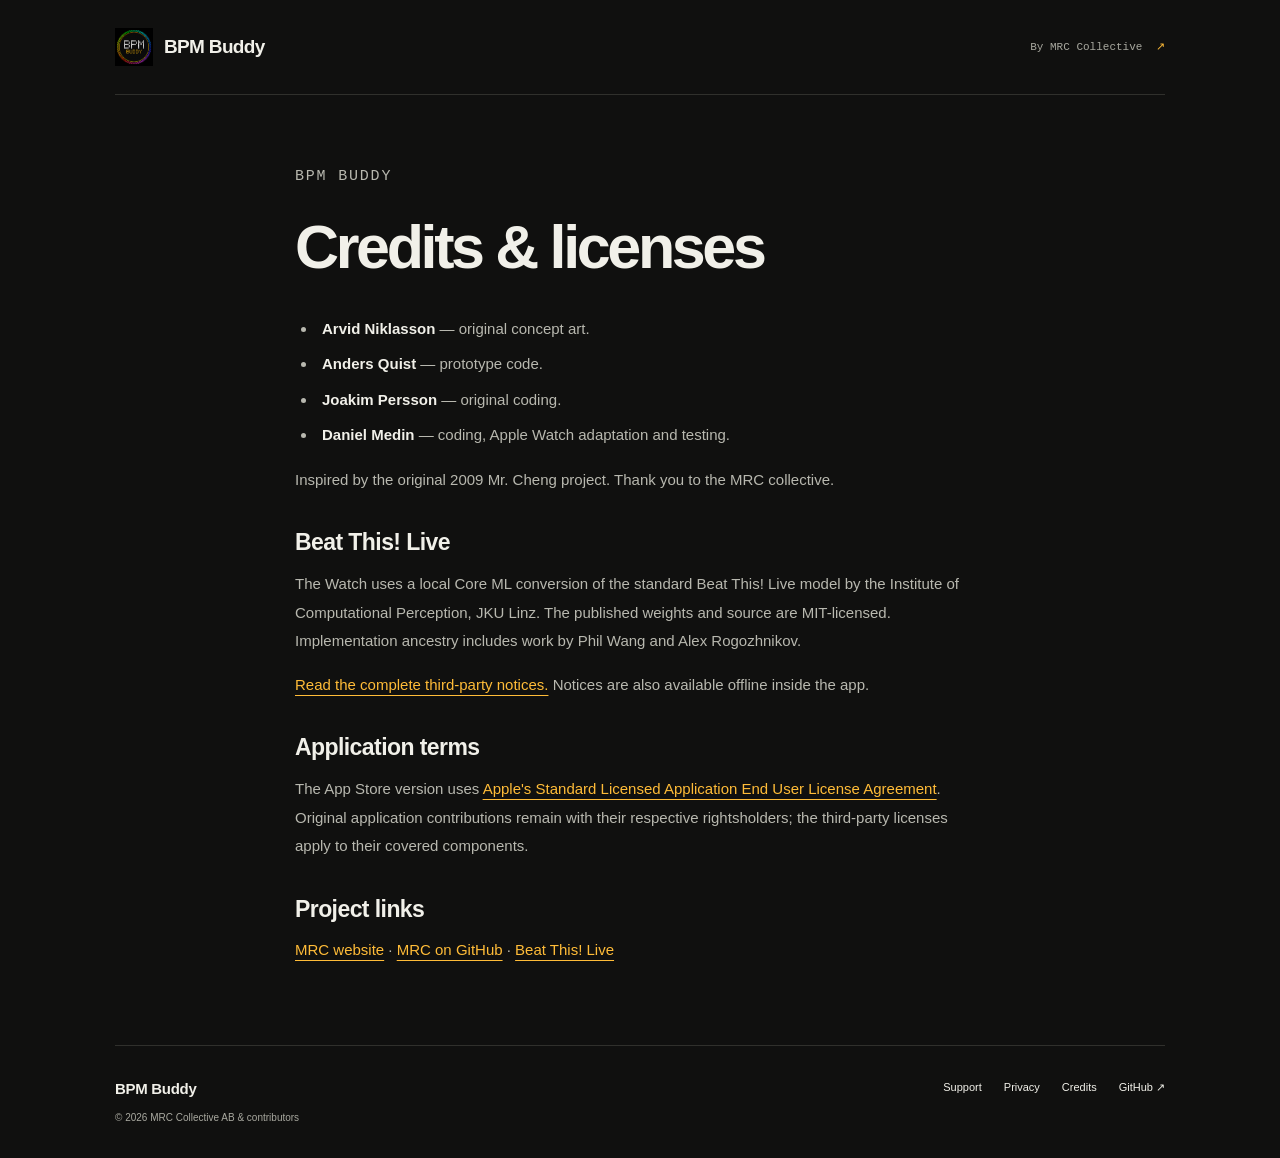
==== credits.html @ f2aaa304 "Publish BPM Buddy app website" ====
<!doctype html>
<html lang="en">
<head>
  <meta charset="utf-8">
  <meta name="viewport" content="width=device-width, initial-scale=1">
  <meta name="theme-color" content="#10100f">
  <meta name="description" content="BPM Buddy, a free music tempo detector for Apple Watch. AUTO, tap tempo and a colorful pixel ring. Audio stays on your Watch.">
  <meta property="og:type" content="website">
  <meta property="og:title" content="Credits &amp; licenses · BPM Buddy">
  <meta property="og:description" content="BPM Buddy, a free music tempo detector for Apple Watch. AUTO, tap tempo and a colorful pixel ring. Audio stays on your Watch.">
  <meta property="og:url" content="https://mrcheng.github.io/BeatBuddy/credits.html">
  <meta property="og:image" content="https://mrcheng.github.io/BeatBuddy/icon.png">
  <link rel="canonical" href="https://mrcheng.github.io/BeatBuddy/credits.html">
  <link rel="icon" href="icon.png" type="image/png">
  <link rel="stylesheet" href="style.css">
  <title>Credits &amp; licenses · BPM Buddy</title>
</head>
<body>
  <a class="skip" href="#main">Skip to content</a>
  <div class="shell">
    <header class="site-header">
      <a class="brand" href="index.html"><img src="icon.png" alt="" width="38" height="38"><span>BPM Buddy</span></a>
      <a class="byline" href="https://github.com/mrcheng">By MRC Collective <span aria-hidden="true">↗</span></a>
    </header>
    <main id="main"><article class="document"><header><div><p class="eyebrow">BPM Buddy</p><h1>Credits &amp; licenses</h1></div></header><ul><li><strong>Arvid Niklasson</strong> — original concept art.</li><li><strong>Anders Quist</strong> — prototype code.</li><li><strong>Joakim Persson</strong> — original coding.</li><li><strong>Daniel Medin</strong> — coding, Apple Watch adaptation and testing.</li></ul><p>Inspired by the original 2009 Mr. Cheng project. Thank you to the MRC collective.</p><h2>Beat This! Live</h2><p>The Watch uses a local Core ML conversion of the standard Beat This! Live model by the Institute of Computational Perception, JKU Linz. The published weights and source are MIT-licensed. Implementation ancestry includes work by Phil Wang and Alex Rogozhnikov.</p><p><a href="third-party-notices.txt">Read the complete third-party notices.</a> Notices are also available offline inside the app.</p><h2>Application terms</h2><p>The App Store version uses <a href="https://www.apple.com/legal/internet-services/itunes/dev/stdeula/">Apple's Standard Licensed Application End User License Agreement</a>. Original application contributions remain with their respective rightsholders; the third-party licenses apply to their covered components.</p><h2>Project links</h2><p><a href="https://mrcheng.se/">MRC website</a> · <a href="https://github.com/mrcheng">MRC on GitHub</a> · <a href="https://github.com/CPJKU/beat_this_live">Beat This! Live</a></p></article>
</main>
    <footer class="site-footer">
      <div><span class="footer-brand">BPM Buddy</span><p>© 2026 MRC Collective AB &amp; contributors</p></div>
      <nav aria-label="Footer"><a href="support.html">Support</a><a href="privacy.html">Privacy</a><a href="credits.html">Credits</a><a href="https://github.com/mrcheng">GitHub ↗</a></nav>
    </footer>
  </div>
</body>
</html>
---- style.css ----
@charset "UTF-8";
:root{color-scheme:dark;--bg:#10100f;--ink:#f1f0e9;--muted:#a8a89f;--line:#30302c;--accent:#ffbc38;--mono:ui-monospace,SFMono-Regular,Menlo,Consolas,monospace}
*{box-sizing:border-box}body{margin:0;background:var(--bg);color:var(--ink);font:16px/1.7 -apple-system,BlinkMacSystemFont,"Segoe UI",sans-serif;-webkit-font-smoothing:antialiased}a{color:inherit;text-underline-offset:5px}a:hover{color:var(--accent)}:focus-visible{outline:2px solid var(--accent);outline-offset:6px}h1,h2,p{margin-top:0}h1,h2{font-weight:650;letter-spacing:-.055em;line-height:1.07}p{color:var(--muted)}.shell{max-width:1170px;margin:auto;padding:0 60px}.site-header{display:flex;align-items:center;justify-content:space-between;gap:20px;padding:28px 0;border-bottom:1px solid var(--line)}.brand{display:flex;align-items:center;gap:11px;text-decoration:none;font-weight:650;font-size:19px;letter-spacing:-.035em}.brand img{flex:none}.byline{font:11px/1.5 var(--mono);text-decoration:none;color:var(--muted)}.byline span{color:var(--accent);margin-left:7px}.hero{display:grid;grid-template-columns:1.2fr 1fr;gap:60px;align-items:center;padding:78px 0 70px}.eyebrow{font:10px/1.6 var(--mono);letter-spacing:.12em;text-transform:uppercase;color:var(--accent);margin:0 0 23px}.hero h1{font-size:clamp(50px,5.9vw,74px);margin-bottom:26px}.hero h1 span{color:var(--accent)}.lead{font-size:25px;line-height:1.4;letter-spacing:-.03em;color:var(--ink);margin-bottom:20px}.intro{font-size:15px;max-width:365px;line-height:1.85;margin-bottom:29px}.hero-icon{width:100%;max-width:390px;height:auto;justify-self:center;border-radius:50%}.availability{display:flex;gap:12px;align-items:flex-start;flex-direction:column;color:var(--muted);font-size:11px}.badge{display:inline-block;border:1px solid #68614d;border-radius:5px;padding:8px 13px;font-size:12px;color:#e7d8b3}.app-preview{display:grid;grid-template-columns:.85fr 1.15fr;gap:75px;align-items:center;padding:64px 0 68px;border-top:1px solid var(--line)}h2{font-size:clamp(34px,4vw,49px);margin-bottom:22px}.preview-copy>p:not(.eyebrow){font-size:14px;max-width:300px;line-height:1.85;margin-bottom:27px}.text-link{text-decoration:none;font-size:12px;border-bottom:1px solid #6e6859;padding-bottom:5px;display:inline-flex;gap:32px}.text-link span{color:var(--accent)}.screenshots{display:grid;grid-template-columns:1fr 1fr;gap:0 20px;min-width:0}.screenshots figure{margin:0;min-width:0}.screenshots img{display:block;width:100%;height:auto;background:black;border:1px solid var(--line);border-radius:28px}.screenshots figcaption{font:10px/1.5 var(--mono);text-align:center;color:var(--muted);margin-top:15px}.capture-note{grid-column:1/-1;text-align:center;font-size:10px;line-height:1.5;margin:18px 0 0}.site-footer{display:flex;justify-content:space-between;gap:28px;border-top:1px solid var(--line);padding:29px 0 32px}.footer-brand{font-size:15px;font-weight:600;letter-spacing:-.02em}.site-footer p{font-size:10px;margin:7px 0 0}.site-footer nav{display:flex;flex-wrap:wrap;align-content:flex-start;gap:12px 22px;padding-top:3px}.site-footer nav a{font-size:11px;text-decoration:none}.document{max-width:690px;margin:68px auto 80px}.document header{margin-bottom:35px}.document h1{font-size:clamp(40px,5vw,61px);margin-bottom:22px}.document .lead{font-size:22px}.document h2{font-size:23px;line-height:1.3;letter-spacing:-.025em;margin:34px 0 12px}.document p,.document li{font-size:15px;line-height:1.9;color:#b8b8af}.document a{color:var(--accent)}.document ol,.document ul{padding-left:22px}.document li{padding-left:5px;margin-bottom:7px}.document strong{font-weight:600;color:var(--ink)}.document .muted{font-size:13px}.skip{position:absolute;left:20px;top:-100px;padding:8px 16px;z-index:2;background:var(--accent);color:#111}.skip:focus{top:10px}
@media(max-width:950px){.shell{padding:0 36px}.hero{gap:28px}.hero h1{font-size:57px}.app-preview{gap:40px}.site-footer{flex-direction:column;gap:18px}.site-footer nav{gap:12px 24px}}
@media(max-width:650px){.shell{padding:0 24px}.site-header{padding:21px 0}.brand{font-size:17px;gap:9px}.brand img{width:33px;height:33px}.byline{font-size:9px}.byline span{margin-left:3px}.hero{grid-template-columns:1fr;gap:32px;padding:48px 0}.hero h1{font-size:clamp(49px,10vw,67px)}.lead{font-size:23px}.intro{max-width:400px;font-size:14px}.hero-icon{max-width:275px}.eyebrow{font-size:9px}.availability{flex-direction:row;align-items:center;flex-wrap:wrap;font-size:10px}.badge{font-size:11px}.app-preview{grid-template-columns:1fr;gap:34px;padding:43px 0 47px}h2{font-size:39px}.preview-copy>p:not(.eyebrow){max-width:400px;font-size:14px}.screenshots{gap:0 14px;max-width:440px;width:100%;margin:auto}.screenshots img{border-radius:23px}.capture-note{font-size:9px}.site-footer{padding:25px 0;gap:17px}.site-footer nav{gap:12px 21px}.document{margin:43px auto 55px}.document h1{font-size:43px}.document h2{font-size:22px}.document p,.document li{font-size:14px}}
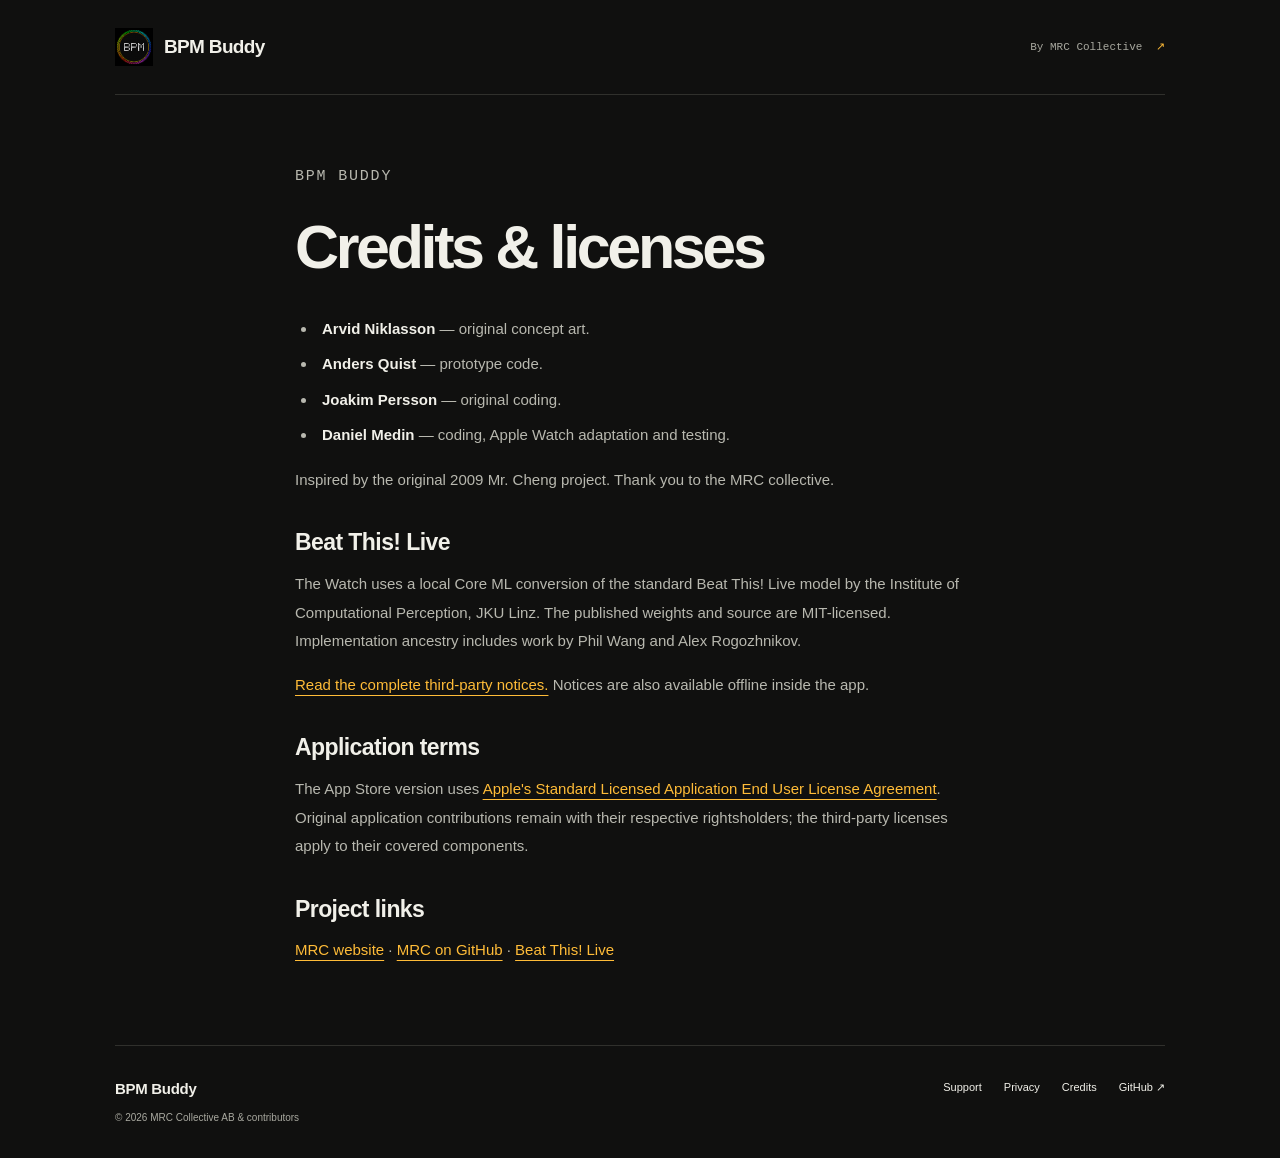
==== commit 3632266d: "Publish BPM Buddy app website" ====
--- a/credits.html
+++ b/credits.html
@@ -9,9 +9,9 @@
   <meta property="og:title" content="Credits &amp; licenses · BPM Buddy">
   <meta property="og:description" content="BPM Buddy, a free music tempo detector for Apple Watch. AUTO, tap tempo and a colorful pixel ring. Audio stays on your Watch.">
   <meta property="og:url" content="https://mrcheng.github.io/BeatBuddy/credits.html">
-  <meta property="og:image" content="https://mrcheng.github.io/BeatBuddy/icon.png">
+  <meta property="og:image" content="https://mrcheng.github.io/BeatBuddy/icon.png?v=e20e10269846">
   <link rel="canonical" href="https://mrcheng.github.io/BeatBuddy/credits.html">
-  <link rel="icon" href="icon.png" type="image/png">
+  <link rel="icon" href="icon.png?v=e20e10269846" type="image/png">
   <link rel="stylesheet" href="style.css">
   <title>Credits &amp; licenses · BPM Buddy</title>
 </head>
@@ -19,7 +19,7 @@
   <a class="skip" href="#main">Skip to content</a>
   <div class="shell">
     <header class="site-header">
-      <a class="brand" href="index.html"><img src="icon.png" alt="" width="38" height="38"><span>BPM Buddy</span></a>
+      <a class="brand" href="index.html"><img src="icon.png?v=e20e10269846" alt="" width="38" height="38"><span>BPM Buddy</span></a>
       <a class="byline" href="https://github.com/mrcheng">By MRC Collective <span aria-hidden="true">↗</span></a>
     </header>
     <main id="main"><article class="document"><header><div><p class="eyebrow">BPM Buddy</p><h1>Credits &amp; licenses</h1></div></header><ul><li><strong>Arvid Niklasson</strong> — original concept art.</li><li><strong>Anders Quist</strong> — prototype code.</li><li><strong>Joakim Persson</strong> — original coding.</li><li><strong>Daniel Medin</strong> — coding, Apple Watch adaptation and testing.</li></ul><p>Inspired by the original 2009 Mr. Cheng project. Thank you to the MRC collective.</p><h2>Beat This! Live</h2><p>The Watch uses a local Core ML conversion of the standard Beat This! Live model by the Institute of Computational Perception, JKU Linz. The published weights and source are MIT-licensed. Implementation ancestry includes work by Phil Wang and Alex Rogozhnikov.</p><p><a href="third-party-notices.txt">Read the complete third-party notices.</a> Notices are also available offline inside the app.</p><h2>Application terms</h2><p>The App Store version uses <a href="https://www.apple.com/legal/internet-services/itunes/dev/stdeula/">Apple's Standard Licensed Application End User License Agreement</a>. Original application contributions remain with their respective rightsholders; the third-party licenses apply to their covered components.</p><h2>Project links</h2><p><a href="https://mrcheng.se/">MRC website</a> · <a href="https://github.com/mrcheng">MRC on GitHub</a> · <a href="https://github.com/CPJKU/beat_this_live">Beat This! Live</a></p></article>
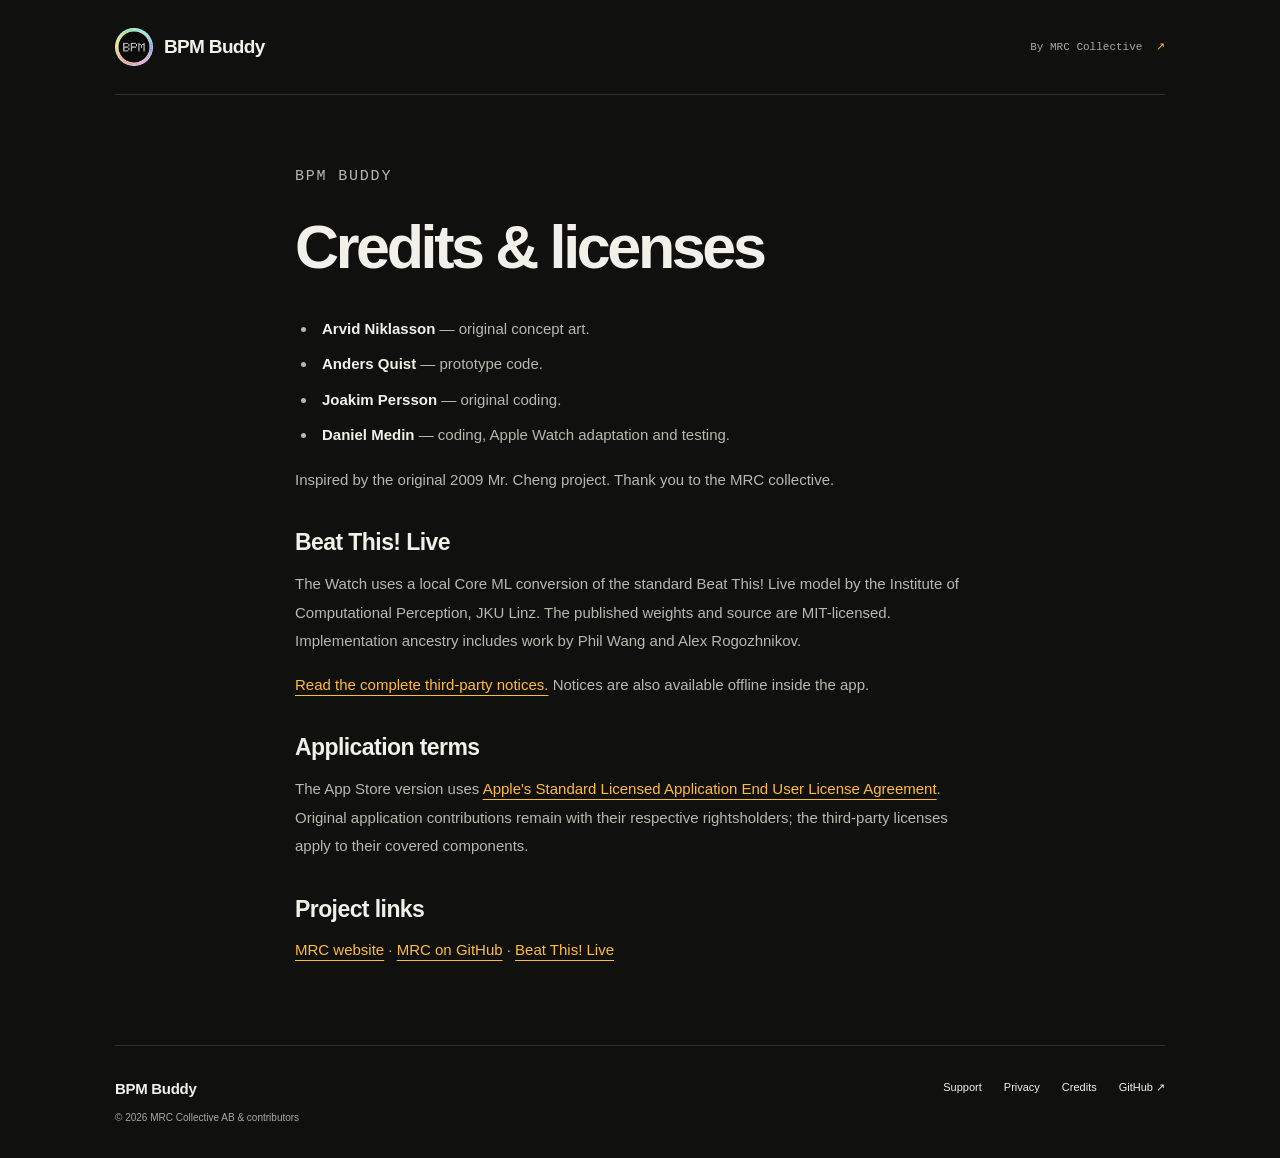
==== commit b52f22a2: "Publish BPM Buddy app website" ====
--- a/credits.html
+++ b/credits.html
@@ -9,17 +9,17 @@
   <meta property="og:title" content="Credits &amp; licenses · BPM Buddy">
   <meta property="og:description" content="BPM Buddy, a free music tempo detector for Apple Watch. AUTO, tap tempo and a colorful pixel ring. Audio stays on your Watch.">
   <meta property="og:url" content="https://mrcheng.github.io/BeatBuddy/credits.html">
-  <meta property="og:image" content="https://mrcheng.github.io/BeatBuddy/icon.png?v=e20e10269846">
+  <meta property="og:image" content="https://mrcheng.github.io/BeatBuddy/icon.png?v=970a35c38717">
   <link rel="canonical" href="https://mrcheng.github.io/BeatBuddy/credits.html">
-  <link rel="icon" href="icon.png?v=e20e10269846" type="image/png">
-  <link rel="stylesheet" href="style.css">
+  <link rel="icon" href="icon.png?v=970a35c38717" type="image/png">
+  <link rel="stylesheet" href="style.css?v=cc3e04958ddf">
   <title>Credits &amp; licenses · BPM Buddy</title>
 </head>
 <body>
   <a class="skip" href="#main">Skip to content</a>
   <div class="shell">
     <header class="site-header">
-      <a class="brand" href="index.html"><img src="icon.png?v=e20e10269846" alt="" width="38" height="38"><span>BPM Buddy</span></a>
+      <a class="brand" href="index.html"><img src="icon.png?v=970a35c38717" alt="" width="38" height="38"><span>BPM Buddy</span></a>
       <a class="byline" href="https://github.com/mrcheng">By MRC Collective <span aria-hidden="true">↗</span></a>
     </header>
     <main id="main"><article class="document"><header><div><p class="eyebrow">BPM Buddy</p><h1>Credits &amp; licenses</h1></div></header><ul><li><strong>Arvid Niklasson</strong> — original concept art.</li><li><strong>Anders Quist</strong> — prototype code.</li><li><strong>Joakim Persson</strong> — original coding.</li><li><strong>Daniel Medin</strong> — coding, Apple Watch adaptation and testing.</li></ul><p>Inspired by the original 2009 Mr. Cheng project. Thank you to the MRC collective.</p><h2>Beat This! Live</h2><p>The Watch uses a local Core ML conversion of the standard Beat This! Live model by the Institute of Computational Perception, JKU Linz. The published weights and source are MIT-licensed. Implementation ancestry includes work by Phil Wang and Alex Rogozhnikov.</p><p><a href="third-party-notices.txt">Read the complete third-party notices.</a> Notices are also available offline inside the app.</p><h2>Application terms</h2><p>The App Store version uses <a href="https://www.apple.com/legal/internet-services/itunes/dev/stdeula/">Apple's Standard Licensed Application End User License Agreement</a>. Original application contributions remain with their respective rightsholders; the third-party licenses apply to their covered components.</p><h2>Project links</h2><p><a href="https://mrcheng.se/">MRC website</a> · <a href="https://github.com/mrcheng">MRC on GitHub</a> · <a href="https://github.com/CPJKU/beat_this_live">Beat This! Live</a></p></article>
--- a/style.css
+++ b/style.css
@@ -1,5 +1,7 @@
 @charset "UTF-8";
 :root{color-scheme:dark;--bg:#10100f;--ink:#f1f0e9;--muted:#a8a89f;--line:#30302c;--accent:#ffbc38;--mono:ui-monospace,SFMono-Regular,Menlo,Consolas,monospace}
-*{box-sizing:border-box}body{margin:0;background:var(--bg);color:var(--ink);font:16px/1.7 -apple-system,BlinkMacSystemFont,"Segoe UI",sans-serif;-webkit-font-smoothing:antialiased}a{color:inherit;text-underline-offset:5px}a:hover{color:var(--accent)}:focus-visible{outline:2px solid var(--accent);outline-offset:6px}h1,h2,p{margin-top:0}h1,h2{font-weight:650;letter-spacing:-.055em;line-height:1.07}p{color:var(--muted)}.shell{max-width:1170px;margin:auto;padding:0 60px}.site-header{display:flex;align-items:center;justify-content:space-between;gap:20px;padding:28px 0;border-bottom:1px solid var(--line)}.brand{display:flex;align-items:center;gap:11px;text-decoration:none;font-weight:650;font-size:19px;letter-spacing:-.035em}.brand img{flex:none}.byline{font:11px/1.5 var(--mono);text-decoration:none;color:var(--muted)}.byline span{color:var(--accent);margin-left:7px}.hero{display:grid;grid-template-columns:1.2fr 1fr;gap:60px;align-items:center;padding:78px 0 70px}.eyebrow{font:10px/1.6 var(--mono);letter-spacing:.12em;text-transform:uppercase;color:var(--accent);margin:0 0 23px}.hero h1{font-size:clamp(50px,5.9vw,74px);margin-bottom:26px}.hero h1 span{color:var(--accent)}.lead{font-size:25px;line-height:1.4;letter-spacing:-.03em;color:var(--ink);margin-bottom:20px}.intro{font-size:15px;max-width:365px;line-height:1.85;margin-bottom:29px}.hero-icon{width:100%;max-width:390px;height:auto;justify-self:center;border-radius:50%}.availability{display:flex;gap:12px;align-items:flex-start;flex-direction:column;color:var(--muted);font-size:11px}.badge{display:inline-block;border:1px solid #68614d;border-radius:5px;padding:8px 13px;font-size:12px;color:#e7d8b3}.app-preview{display:grid;grid-template-columns:.85fr 1.15fr;gap:75px;align-items:center;padding:64px 0 68px;border-top:1px solid var(--line)}h2{font-size:clamp(34px,4vw,49px);margin-bottom:22px}.preview-copy>p:not(.eyebrow){font-size:14px;max-width:300px;line-height:1.85;margin-bottom:27px}.text-link{text-decoration:none;font-size:12px;border-bottom:1px solid #6e6859;padding-bottom:5px;display:inline-flex;gap:32px}.text-link span{color:var(--accent)}.screenshots{display:grid;grid-template-columns:1fr 1fr;gap:0 20px;min-width:0}.screenshots figure{margin:0;min-width:0}.screenshots img{display:block;width:100%;height:auto;background:black;border:1px solid var(--line);border-radius:28px}.screenshots figcaption{font:10px/1.5 var(--mono);text-align:center;color:var(--muted);margin-top:15px}.capture-note{grid-column:1/-1;text-align:center;font-size:10px;line-height:1.5;margin:18px 0 0}.site-footer{display:flex;justify-content:space-between;gap:28px;border-top:1px solid var(--line);padding:29px 0 32px}.footer-brand{font-size:15px;font-weight:600;letter-spacing:-.02em}.site-footer p{font-size:10px;margin:7px 0 0}.site-footer nav{display:flex;flex-wrap:wrap;align-content:flex-start;gap:12px 22px;padding-top:3px}.site-footer nav a{font-size:11px;text-decoration:none}.document{max-width:690px;margin:68px auto 80px}.document header{margin-bottom:35px}.document h1{font-size:clamp(40px,5vw,61px);margin-bottom:22px}.document .lead{font-size:22px}.document h2{font-size:23px;line-height:1.3;letter-spacing:-.025em;margin:34px 0 12px}.document p,.document li{font-size:15px;line-height:1.9;color:#b8b8af}.document a{color:var(--accent)}.document ol,.document ul{padding-left:22px}.document li{padding-left:5px;margin-bottom:7px}.document strong{font-weight:600;color:var(--ink)}.document .muted{font-size:13px}.skip{position:absolute;left:20px;top:-100px;padding:8px 16px;z-index:2;background:var(--accent);color:#111}.skip:focus{top:10px}
+*{box-sizing:border-box}body{margin:0;background:var(--bg);color:var(--ink);font:16px/1.7 -apple-system,BlinkMacSystemFont,"Segoe UI",sans-serif;-webkit-font-smoothing:antialiased}a{color:inherit;text-underline-offset:5px}a:hover{color:var(--accent)}:focus-visible{outline:2px solid var(--accent);outline-offset:6px}h1,h2,p{margin-top:0}h1,h2{font-weight:650;letter-spacing:-.055em;line-height:1.07}p{color:var(--muted)}.shell{max-width:1170px;margin:auto;padding:0 60px}.site-header{display:flex;align-items:center;justify-content:space-between;gap:20px;padding:28px 0;border-bottom:1px solid var(--line)}.brand{display:flex;align-items:center;gap:11px;text-decoration:none;font-weight:650;font-size:19px;letter-spacing:-.035em}.brand img{flex:none;border-radius:50%}.byline{font:11px/1.5 var(--mono);text-decoration:none;color:var(--muted)}.byline span{color:var(--accent);margin-left:7px}.hero{display:grid;grid-template-columns:1.2fr 1fr;gap:60px;align-items:center;padding:78px 0 70px}.eyebrow{font:10px/1.6 var(--mono);letter-spacing:.12em;text-transform:uppercase;color:var(--accent);margin:0 0 23px}.hero h1{font-size:clamp(50px,5.9vw,74px);margin-bottom:26px}.hero h1 span{color:var(--accent)}.lead{font-size:25px;line-height:1.4;letter-spacing:-.03em;color:var(--ink);margin-bottom:20px}.intro{font-size:15px;max-width:365px;line-height:1.85;margin-bottom:29px}.hero-dial{position:relative;width:100%;max-width:390px;justify-self:center;text-align:center}.hero-icon{position:relative;width:100%;aspect-ratio:1;overflow:hidden;border-radius:50%;isolation:isolate}.hero-icon{display:block}.hero-light-mask{animation:hero-orbit 2s linear infinite;transform-box:view-box;transform-origin:512px 512px}.availability{display:flex;gap:12px;align-items:flex-start;flex-direction:column;color:var(--muted);font-size:11px}.badge{display:inline-block;border:1px solid #68614d;border-radius:5px;padding:8px 13px;font-size:12px;color:#e7d8b3}.app-preview{display:grid;grid-template-columns:.85fr 1.15fr;gap:75px;align-items:center;padding:64px 0 68px;border-top:1px solid var(--line)}h2{font-size:clamp(34px,4vw,49px);margin-bottom:22px}.preview-copy>p:not(.eyebrow){font-size:14px;max-width:300px;line-height:1.85;margin-bottom:27px}.text-link{text-decoration:none;font-size:12px;border-bottom:1px solid #6e6859;padding-bottom:5px;display:inline-flex;gap:32px}.text-link span{color:var(--accent)}.screenshots{display:grid;grid-template-columns:1fr 1fr;gap:0 20px;min-width:0}.screenshots figure{margin:0;min-width:0}.screenshots img{display:block;width:100%;height:auto;background:black;border:1px solid var(--line);border-radius:28px}.screenshots figcaption{font:10px/1.5 var(--mono);text-align:center;color:var(--muted);margin-top:15px}.capture-note{grid-column:1/-1;text-align:center;font-size:10px;line-height:1.5;margin:18px 0 0}.site-footer{display:flex;justify-content:space-between;gap:28px;border-top:1px solid var(--line);padding:29px 0 32px}.footer-brand{font-size:15px;font-weight:600;letter-spacing:-.02em}.site-footer p{font-size:10px;margin:7px 0 0}.site-footer nav{display:flex;flex-wrap:wrap;align-content:flex-start;gap:12px 22px;padding-top:3px}.site-footer nav a{font-size:11px;text-decoration:none}.document{max-width:690px;margin:68px auto 80px}.document header{margin-bottom:35px}.document h1{font-size:clamp(40px,5vw,61px);margin-bottom:22px}.document .lead{font-size:22px}.document h2{font-size:23px;line-height:1.3;letter-spacing:-.025em;margin:34px 0 12px}.document p,.document li{font-size:15px;line-height:1.9;color:#b8b8af}.document a{color:var(--accent)}.document ol,.document ul{padding-left:22px}.document li{padding-left:5px;margin-bottom:7px}.document strong{font-weight:600;color:var(--ink)}.document .muted{font-size:13px}.skip{position:absolute;left:20px;top:-100px;padding:8px 16px;z-index:2;background:var(--accent);color:#111}.skip:focus{top:10px}
+/* Four beats at 120 BPM. Match TempoDial: only the light mask moves, never the spectrum. */
+@keyframes hero-orbit{to{transform:rotate(360deg)}}
 @media(max-width:950px){.shell{padding:0 36px}.hero{gap:28px}.hero h1{font-size:57px}.app-preview{gap:40px}.site-footer{flex-direction:column;gap:18px}.site-footer nav{gap:12px 24px}}
-@media(max-width:650px){.shell{padding:0 24px}.site-header{padding:21px 0}.brand{font-size:17px;gap:9px}.brand img{width:33px;height:33px}.byline{font-size:9px}.byline span{margin-left:3px}.hero{grid-template-columns:1fr;gap:32px;padding:48px 0}.hero h1{font-size:clamp(49px,10vw,67px)}.lead{font-size:23px}.intro{max-width:400px;font-size:14px}.hero-icon{max-width:275px}.eyebrow{font-size:9px}.availability{flex-direction:row;align-items:center;flex-wrap:wrap;font-size:10px}.badge{font-size:11px}.app-preview{grid-template-columns:1fr;gap:34px;padding:43px 0 47px}h2{font-size:39px}.preview-copy>p:not(.eyebrow){max-width:400px;font-size:14px}.screenshots{gap:0 14px;max-width:440px;width:100%;margin:auto}.screenshots img{border-radius:23px}.capture-note{font-size:9px}.site-footer{padding:25px 0;gap:17px}.site-footer nav{gap:12px 21px}.document{margin:43px auto 55px}.document h1{font-size:43px}.document h2{font-size:22px}.document p,.document li{font-size:14px}}
+@media(max-width:650px){.shell{padding:0 24px}.site-header{padding:21px 0}.brand{font-size:17px;gap:9px}.brand img{width:33px;height:33px}.byline{font-size:9px}.byline span{margin-left:3px}.hero{grid-template-columns:1fr;gap:32px;padding:48px 0}.hero h1{font-size:clamp(49px,10vw,67px)}.lead{font-size:23px}.intro{max-width:400px;font-size:14px}.hero-dial{max-width:275px}.eyebrow{font-size:9px}.availability{flex-direction:row;align-items:center;flex-wrap:wrap;font-size:10px}.badge{font-size:11px}.app-preview{grid-template-columns:1fr;gap:34px;padding:43px 0 47px}h2{font-size:39px}.preview-copy>p:not(.eyebrow){max-width:400px;font-size:14px}.screenshots{gap:0 14px;max-width:440px;width:100%;margin:auto}.screenshots img{border-radius:23px}.capture-note{font-size:9px}.site-footer{padding:25px 0;gap:17px}.site-footer nav{gap:12px 21px}.document{margin:43px auto 55px}.document h1{font-size:43px}.document h2{font-size:22px}.document p,.document li{font-size:14px}}
